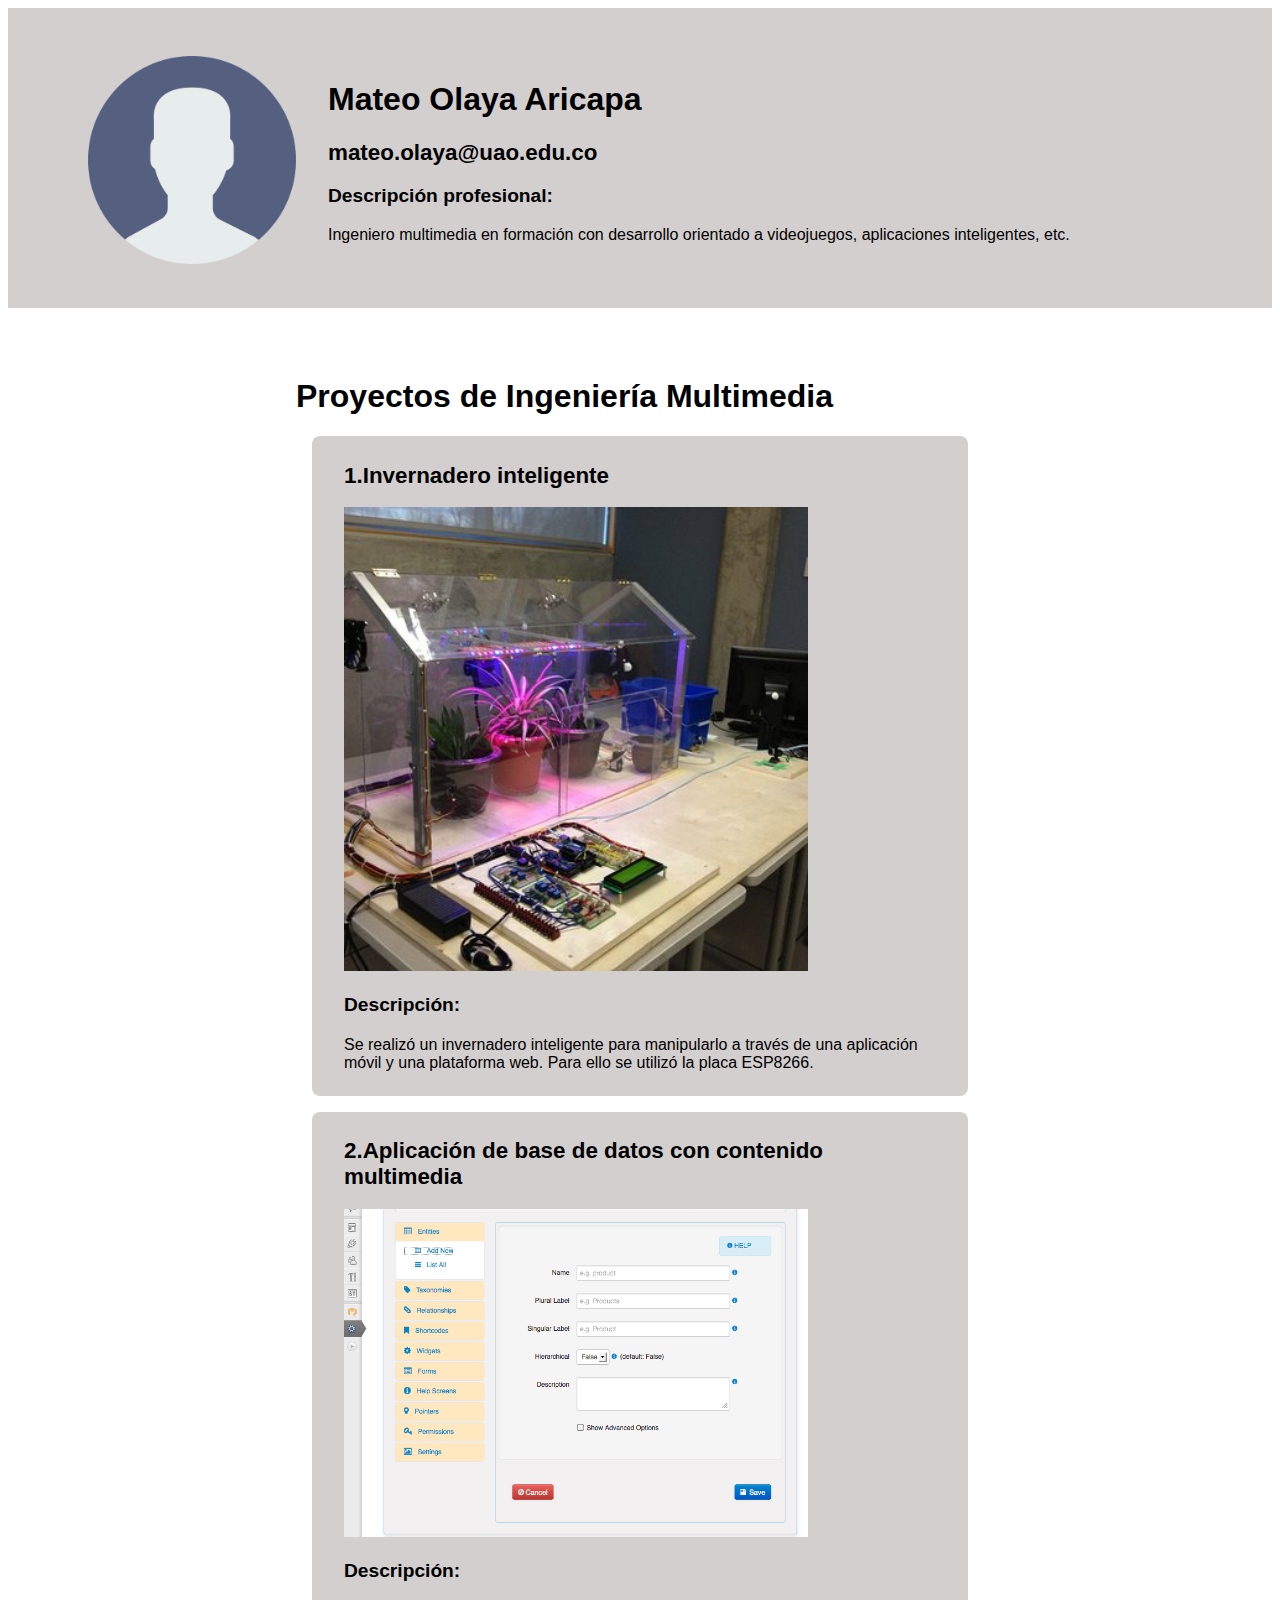
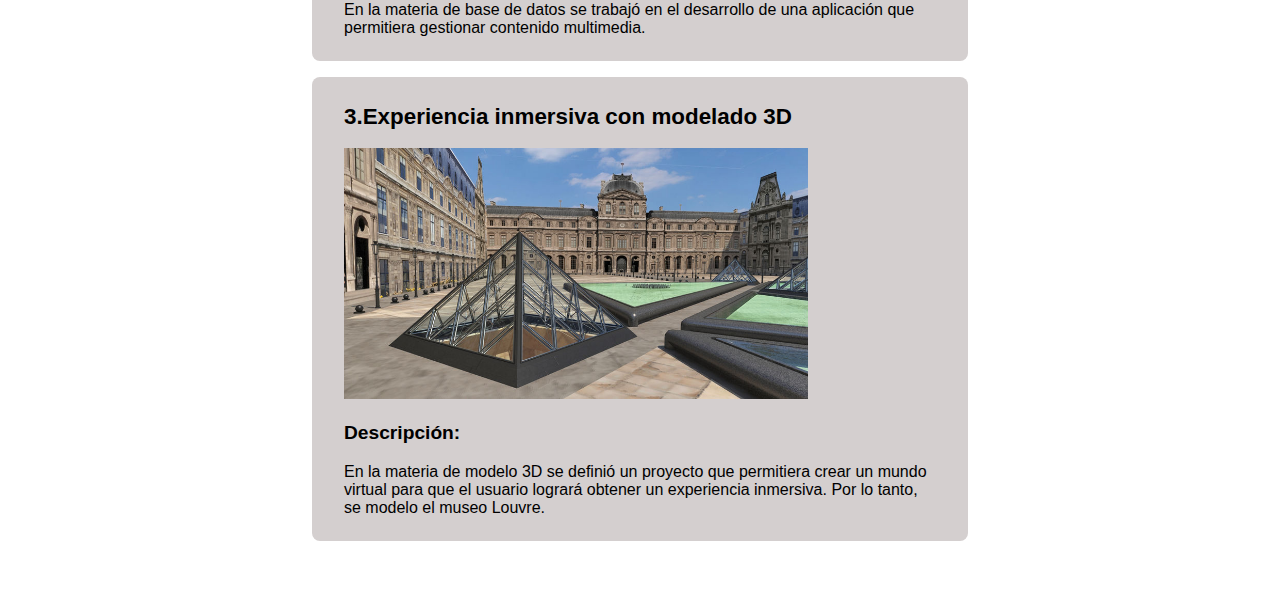
==== Index.html @ 4dfdd466 "Se modificó la página web y se agregó nuevas imágenes en la carpeta Resources" ====
<!DOCTYPE html>
<html>
<head>
    <meta charset="UTF-8">
    <meta name="viewport" content="width=device-width, initial-scale=1.0">
    <meta http-equiv="X-UA-Compatible" content="ie=edge">
    <link rel="stylesheet" type="text/css" media="screen" href="Resources/main.css">
    <title>Primera página</title>
</head>
<body>
    
    <div id="ProfileContainer" class="o-info-container">

        <img class="o-img-profile" src="Resources/usuario.png" alt="Foto de perfil del estudiante">
            
    <div id="DateStudent" class="o-dateStudent-container">
      
        <h1>Mateo Olaya Aricapa</h1>
        <h2>mateo.olaya@uao.edu.co</h2>
        
        <h3>Descripción profesional:</h3>
        <p>Ingeniero multimedia en formación con desarrollo orientado a videojuegos, aplicaciones inteligentes, etc.</p>

    </div>

    </div>

    <div id="InformationProjects" class="o-info-projects">

        <h1>Proyectos de Ingeniería Multimedia</h1>

        <div  id="Project1" class="o-project">
            
            <h2>1.Invernadero inteligente</h2>
            <img class="o-img-projects" src="Resources/InvernaderoInteligente.jpg" alt="Representación de invernadero inteligente con ESP8266">

            <h3>Descripción:</h3>

            <p>Se realizó un invernadero inteligente para manipularlo a través de una 
                aplicación móvil y una plataforma web. Para ello se utilizó la placa ESP8266.
            </p>

        </div >

        <div id="Project2"  class="o-project o-blue">
            
            <h2>2.Aplicación de base de datos con contenido multimedia</h2>
            <img class="o-img-projects" src="Resources/App-BD.png" alt="Manejo de imagenes, videos y audios en la aplicación conectada a la base de datos">

            <h3>Descripción:</h3>

             <p>En la materia de base de datos se trabajó en el desarrollo de una 
                aplicación que permitiera gestionar contenido multimedia.
            </p>

        </div>

        <div id="Project3" class="o-project"> 
            
            <h2>3.Experiencia inmersiva con modelado 3D</h2>
            <img class="o-img-projects" src="Resources/Modelo3D.jpg" alt="Modelado del museo del Louvre para inmersión virtual para el usuario">

                <h3>Descripción:</h3>

                <p>En la materia de modelo 3D se definió un proyecto que permitiera crear un mundo virtual para que el usuario
                    logrará obtener un experiencia inmersiva. Por lo tanto, se modelo el museo Louvre. 
                </p>

        </div>

    </div>

</body>
</html>
---- Resources/main.css ----
.o-info-container{

    background-color: #D4CFCF ;
    padding: 3em 5em;


}

.o-dateStudent-container{

    /*background-color: indianred;*/
    width: 50em ;
    margin: -13em 15em 1em;

}


.o-img-profile{

    width: 13em;
    
}

.o-info-projects {

    /*background-color: cyan;*/
    padding: 1em 3em;
    margin: 2em 15em;
   
}

.o-project{

    background-color: #D4CFCF;
    padding: 0.5em 2em;
    margin: 1em;
    border-radius: 0.5em;

}

.o-img-projects{

    width: 29em;

}

h1, h2, h3, p{

    font-family: Helvetica;

}

h2{
  
    font-size: 1.4em;

}

h3{

    font-size: 1.2em;

}
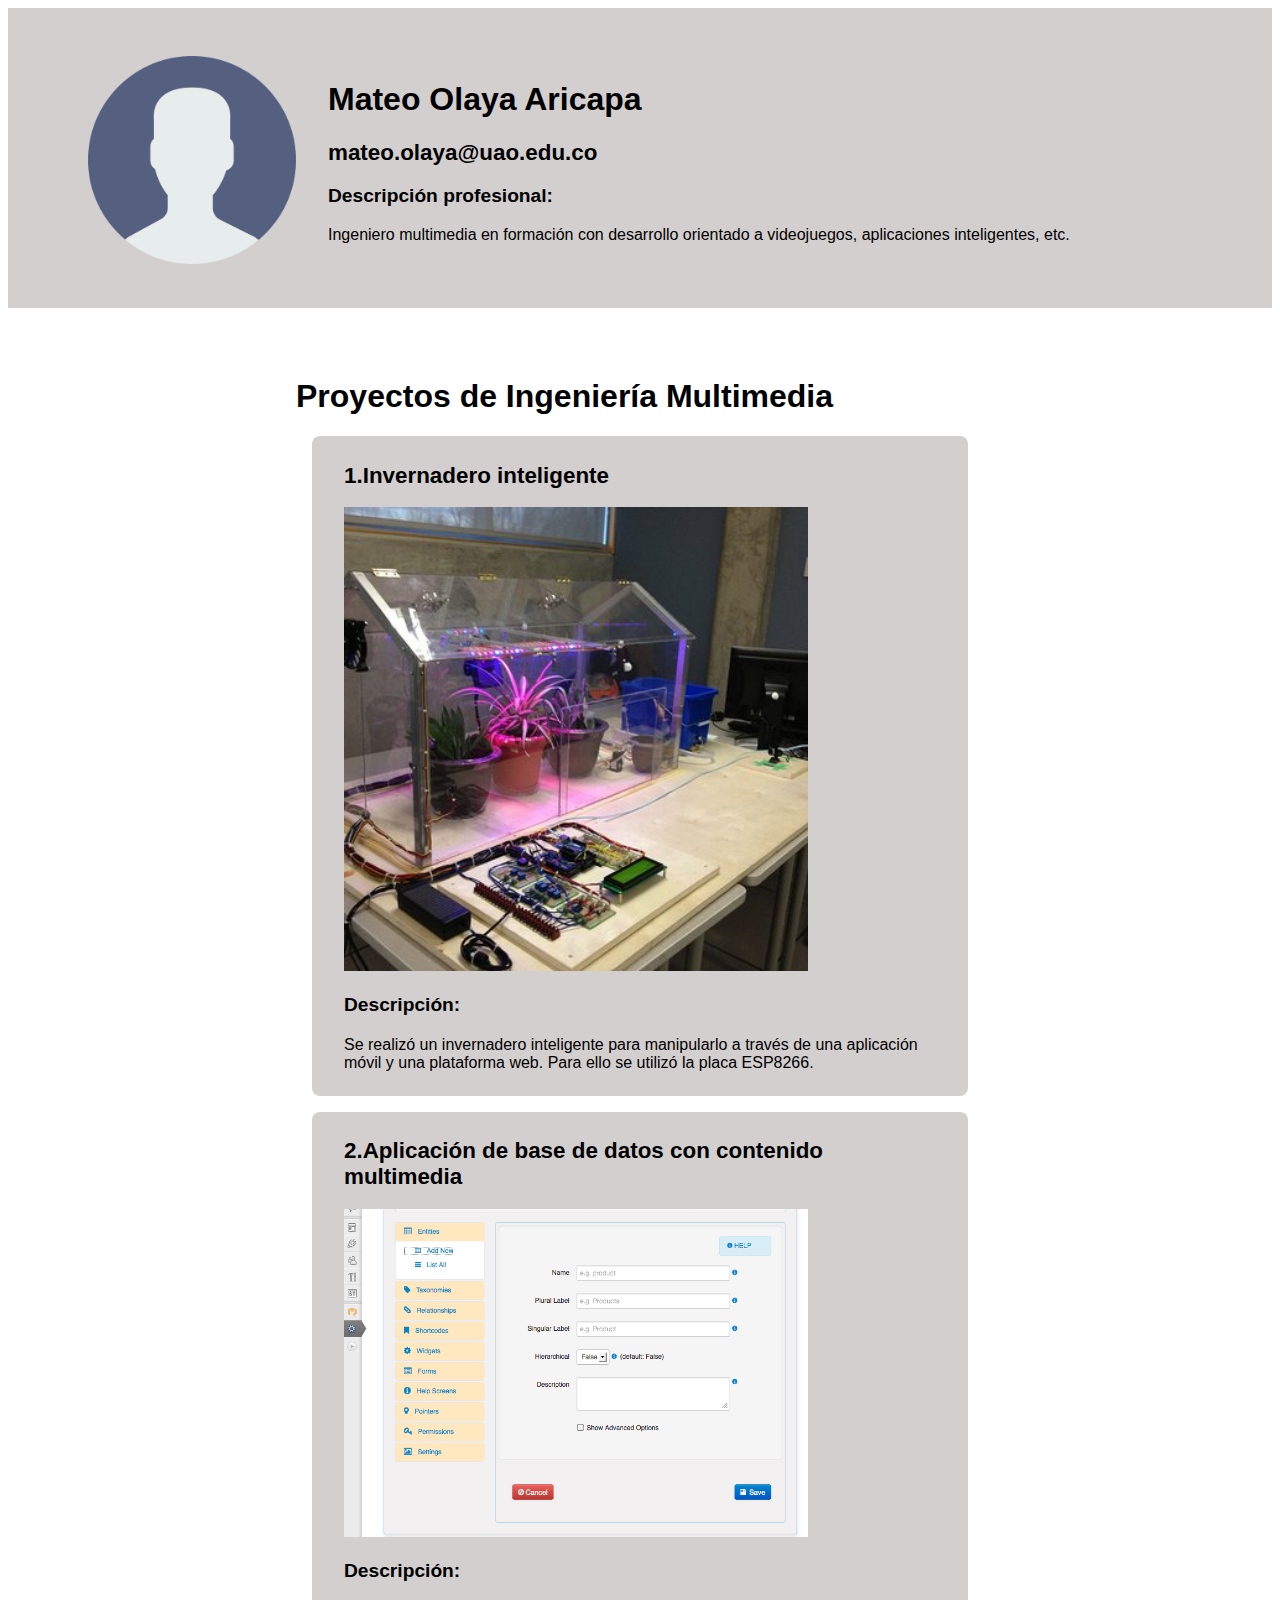
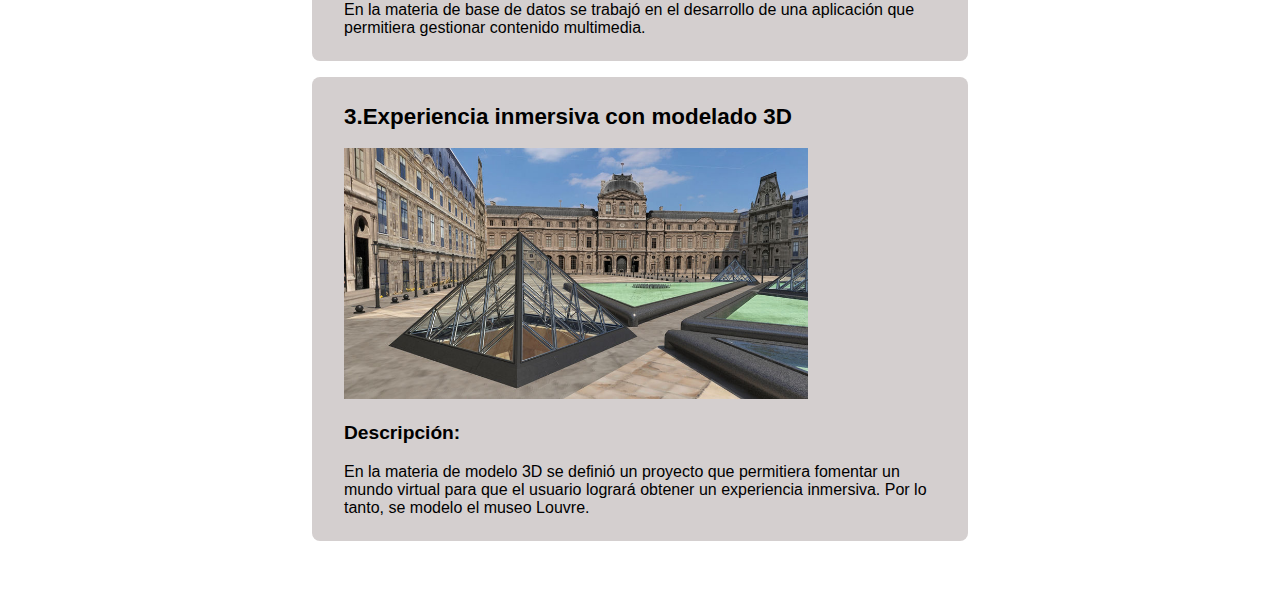
==== commit a710204e: "Se arreglo la descripción del proyecto 3" ====
--- a/Index.html
+++ b/Index.html
@@ -5,7 +5,7 @@
     <meta name="viewport" content="width=device-width, initial-scale=1.0">
     <meta http-equiv="X-UA-Compatible" content="ie=edge">
     <link rel="stylesheet" type="text/css" media="screen" href="Resources/main.css">
-    <title>Primera página</title>
+    <title>Primera tarea web</title>
 </head>
 <body>
     
@@ -62,8 +62,8 @@
 
                 <h3>Descripción:</h3>
 
-                <p>En la materia de modelo 3D se definió un proyecto que permitiera crear un mundo virtual para que el usuario
-                    logrará obtener un experiencia inmersiva. Por lo tanto, se modelo el museo Louvre. 
+                <p>En la materia de modelo 3D se definió un proyecto que permitiera fomentar un mundo virtual para que el usuario
+                    logrará obtener un experiencia inmersiva. Por lo tanto, se modelo el museo Louvre.  
                 </p>
 
         </div>
--- a/Resources/main.css
+++ b/Resources/main.css
@@ -2,7 +2,6 @@
 
     background-color: #D4CFCF ;
     padding: 3em 5em;
-
 
 }
 
